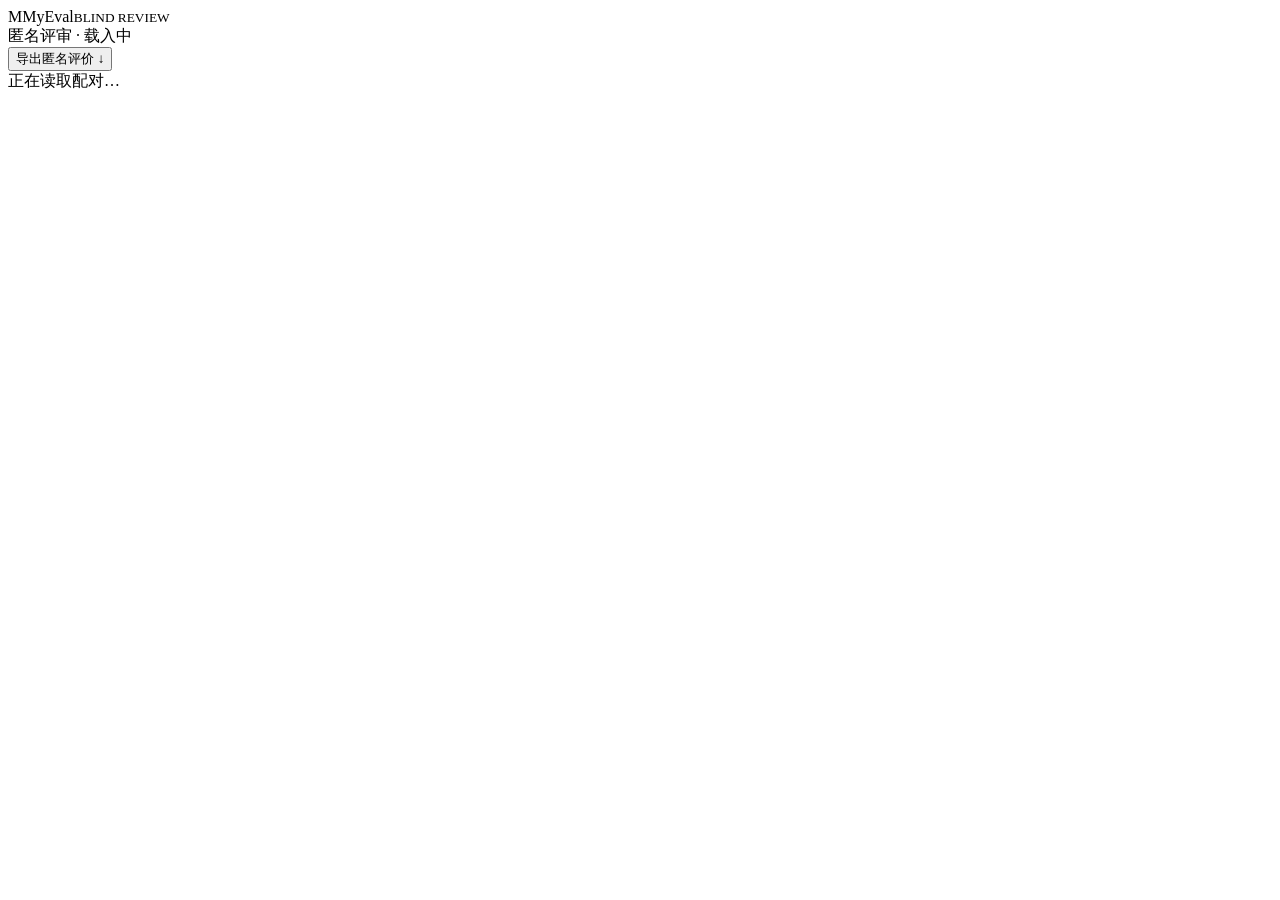
==== web/blind.html @ e16a66fd "Build local MyEval with real adapters and first-release acceptance" ====
<!doctype html>
<html lang="zh-CN"><head><meta charset="utf-8"><meta name="viewport" content="width=device-width, initial-scale=1"><title>MyEval · 匿名评审</title><link rel="stylesheet" href="/style.css"><script type="module" src="/blind.js"></script></head><body class="blind-body"><header class="blind-header"><div class="brand"><span class="brand-mark">M</span><span>MyEval<small>BLIND REVIEW</small></span></div><div class="muted">匿名评审 · <span id="reviewer-label">载入中</span></div><button id="anonymous-export" class="small">导出匿名评价 ↓</button></header><main class="blind-main" id="blind-app"><div class="empty">正在读取配对…</div></main><div id="toast" role="status" hidden></div></body></html>
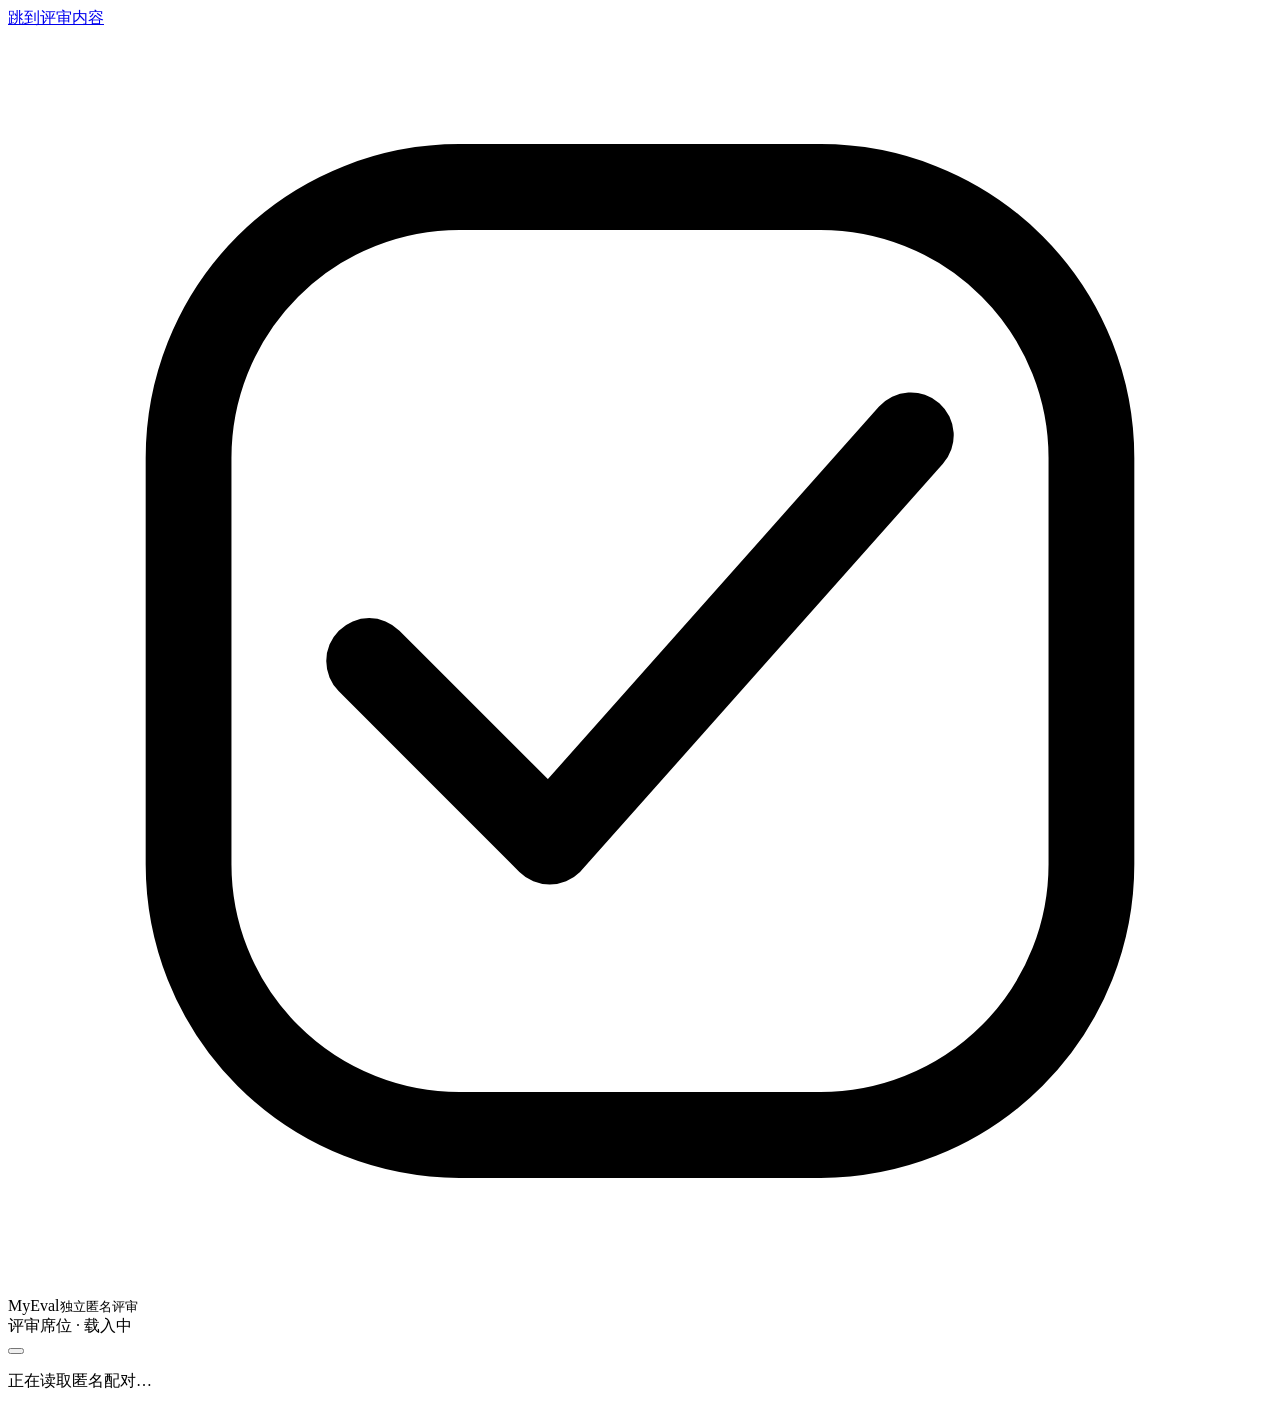
==== commit a45bd2c0: "保留 MyEval 极简评测工作台与设计基线" ====
--- a/web/blind.html
+++ b/web/blind.html
@@ -1,2 +1,10 @@
 <!doctype html>
-<html lang="zh-CN"><head><meta charset="utf-8"><meta name="viewport" content="width=device-width, initial-scale=1"><title>MyEval · 匿名评审</title><link rel="stylesheet" href="/style.css"><script type="module" src="/blind.js"></script></head><body class="blind-body"><header class="blind-header"><div class="brand"><span class="brand-mark">M</span><span>MyEval<small>BLIND REVIEW</small></span></div><div class="muted">匿名评审 · <span id="reviewer-label">载入中</span></div><button id="anonymous-export" class="small">导出匿名评价 ↓</button></header><main class="blind-main" id="blind-app"><div class="empty">正在读取配对…</div></main><div id="toast" role="status" hidden></div></body></html>
+<html lang="zh-CN">
+<head><meta charset="utf-8"><meta name="viewport" content="width=device-width, initial-scale=1"><meta name="theme-color" content="#ffffff"><title>MyEval · 匿名评审</title><link rel="stylesheet" href="/style.css"><script type="module" src="/blind.js"></script></head>
+<body class="blind-body">
+  <a class="skip-link" href="#blind-app">跳到评审内容</a>
+  <header class="blind-header"><div class="brand"><span class="brand-mark" aria-hidden="true"><svg viewBox="0 0 28 28" fill="none" stroke="currentColor" stroke-width="1.9" stroke-linecap="round" stroke-linejoin="round"><rect x="4" y="3.5" width="20" height="21" rx="6"/><path d="m8 14 4 4 8-9"/></svg></span><span>MyEval<small>独立匿名评审</small></span></div><div class="blind-seat muted">评审席位 · <span id="reviewer-label">载入中</span></div><button id="anonymous-export" class="icon-button" type="button" aria-label="导出匿名评价" title="导出匿名评价"></button></header>
+  <main class="blind-main" id="blind-app" tabindex="-1"><div class="page-loading"><span class="spinner"></span><p>正在读取匿名配对…</p></div></main>
+  <div id="toast" role="status" aria-live="polite" hidden></div>
+</body>
+</html>
